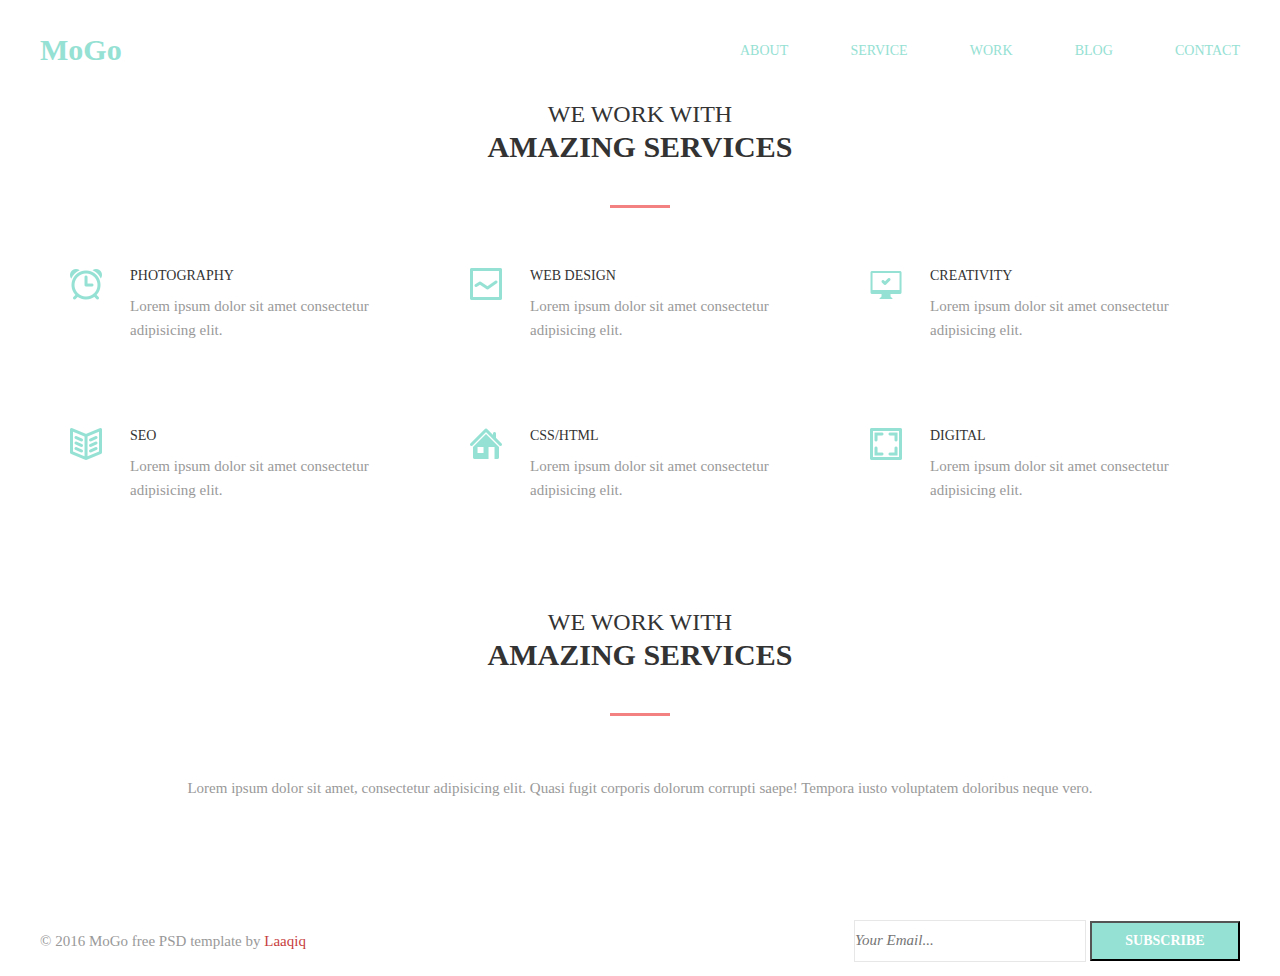
==== index.html @ 853096f3 "first resalt" ====
<!DOCTYPE html>
<html lang="en">
  <head>
    <meta charset="UTF-8" />
    <meta name="viewport" content="width=device-width, initial-scale=1.0" />
    <title>Document</title>
    <link rel="stylesheet" href="/css/style.css" />
  </head>
  <body>
    <header class="main-header">
      <nav class="main-header-nav">
        <a class="main-header-nav-logo" href="#"
          ><p class="main-header-nav-logo-p">MoGo</p></a
        >
        <ul class="main-header-nav-ul">
          <li class="main-header-nav-ul-li">
            <a href="#" class="main-header-nav-ul-li-a">about</a>
          </li>
          <li class="main-header-nav-ul-li">
            <a href="#" class="main-header-nav-ul-li-a">service</a>
          </li>
          <li class="main-header-nav-ul-li">
            <a href="#" class="main-header-nav-ul-li-a">work</a>
          </li>
          <li class="main-header-nav-ul-li">
            <a href="#" class="main-header-nav-ul-li-a">blog</a>
          </li>
          <li class="main-header-nav-ul-li">
            <a href="#" class="main-header-nav-ul-li-a">contact</a>
          </li>
        </ul>
      </nav>
    </header>
    <main class="main-content">
      <h2 class="services-h2">
        <span class="services-h2-span">We work with</span>amazing services
      </h2>
      <section class="services">
        <ul class="services-ul">
          <li class="services-ul-li services-ul-li-first">
            <h3 class="services-ul-li-h3">photography</h3>
            <p class="services-ul-li-p">
              Lorem ipsum dolor sit amet consectetur adipisicing elit.
            </p>
          </li>
          <li class="services-ul-li services-ul-li-second">
            <h3 class="services-ul-li-h3">web design</h3>
            <p class="services-ul-li-p">
              Lorem ipsum dolor sit amet consectetur adipisicing elit.
            </p>
          </li>
          <li class="services-ul-li services-ul-li-third">
            <h3 class="services-ul-li-h3">creativity</h3>
            <p class="services-ul-li-p">
              Lorem ipsum dolor sit amet consectetur adipisicing elit.
            </p>
          </li>
          <li class="services-ul-li services-ul-li-fourth">
            <h3 class="services-ul-li-h3">seo</h3>
            <p class="services-ul-li-p">
              Lorem ipsum dolor sit amet consectetur adipisicing elit.
            </p>
          </li>
          <li class="services-ul-li services-ul-li-fifth">
            <h3 class="services-ul-li-h3">css/html</h3>
            <p class="services-ul-li-p">
              Lorem ipsum dolor sit amet consectetur adipisicing elit.
            </p>
          </li>
          <li class="services-ul-li services-ul-li-sixth">
            <h3 class="services-ul-li-h3">digital</h3>
            <p class="services-ul-li-p">
              Lorem ipsum dolor sit amet consectetur adipisicing elit.
            </p>
          </li>
        </ul>
      </section>
      <h2 class="team-title-h2">
        <span class="team-title-h2-span">We work with</span>amazing services
      </h2>
      <section class="team">
        <p class="team-title-inside-p">
          Lorem ipsum dolor sit amet, consectetur adipisicing elit. Quasi fugit
          corporis dolorum corrupti saepe! Tempora iusto voluptatem doloribus
          neque vero.
        </p>
      </section>
    </main>
    <footer class="footer">
      <p class="footer-p">
        © 2016 MoGo free PSD template by <a href="#" class="footer-a">Laaqiq</a>
      </p>
      <form action="" class="">
        <input type="text" class="footer-input" placeholder="Your Email..." />
        <button type="submit" class="footer-button">
          subscribe
        </button>
      </form>
    </footer>
  </body>
</html>
---- css/style.css ----
body {
    width: 1200px;
    margin: 0 auto;
}

* {
    margin: 0;
    padding: 0;
}

.main-header-nav {
    height: 100px;
    display: flex;

}

.main-header-nav {
    display: flex;
    justify-content: space-between;
}

.main-header-nav-logo {
    display: flex;
    align-items: center;
    text-decoration: none;
    font-size: 30px;
    color: #95e1d3;
    font-family: "Montserrat";
    font-weight: 700;
}

.main-header-nav-ul {
    display: flex;
    width: 500px;
    justify-content: space-between;
    align-items: center;
}

.main-header-nav-ul-li {
    list-style-type: none;
    position: relative;
}

.main-header-nav-ul-li-a:hover {
    color: #f38181;
}

.main-header-nav-ul-li-a:hover:after {
    display: block;
    content: "";
    position: absolute;
    opacity: 1;
    left: 0;
    top: 25px;
    width: 50px;
    height: 3px;
    background-color: #f38181;
}

.main-header-nav-ul-li-a {
    text-transform: uppercase;
    text-decoration: none;
    font-size: 14px;
    color: #95e1d3;
    font-family: "Montserrat";
    font-weight: 400;
    text-align: center;
}

.services-h2 {
    display: block;
    margin: 0px auto;
    font-size: 30px;
    font-family: "Montserrat";
    color: rgb(51, 51, 51);
    font-weight: bold;
    text-transform: uppercase;
    line-height: 1.2;
    text-align: center;


}

.services-h2::after {
    display: block;
    content: "";
    margin: 40px auto 60px auto;
    background-color: rgb(243, 129, 129);
    width: 60px;
    height: 3px;
}

.services-h2-span {
    display: block;
    font-size: 24px;
    color: #333333;
    font-family: "Kaushan Script";
    font-weight: 400;
    text-align: center;
}

.services {
    display: flex;
    height: 270px;
    margin-bottom: 70px;

}

.services-ul {
    display: flex;
    justify-content: space-around;
    flex-wrap: wrap;
}

.services-ul-li {
    position: relative;
    width: 300px;
    height: 110px;
    padding-left: 80px;
    list-style-type: none;
    margin-bottom: 0px;
}

.services-ul-li:nth-last-of-type(n+4) {
    margin-bottom: 50px;
}

.services-ul-li-first:before {
    display: block;
    width: 32px;
    height: 32px;
    content: "";
    position: absolute;
    top: 0;
    left: 20px;
    background-image: url(../img/homework-06-1.png);

}

.services-ul-li-second:before {
    background-image: url(../img/homework-06-2.png);
    display: block;
    width: 32px;
    height: 32px;
    content: "";
    position: absolute;
    top: 0;
    left: 20px;
}

.services-ul-li-third:before {
    background-image: url(../img/homework-06-3.png);
    display: block;
    width: 32px;
    height: 32px;
    content: "";
    position: absolute;
    top: 0;
    left: 20px;
}

.services-ul-li-fourth:before {
    background-image: url(../img/homework-06-4.png);
    display: block;
    width: 32px;
    height: 32px;
    content: "";
    position: absolute;
    top: 0;
    left: 20px;
}

.services-ul-li-fifth::before {
    background-image: url(../img/homework-06-5.png);
    display: block;
    width: 32px;
    height: 32px;
    content: "";
    position: absolute;
    top: 0;
    left: 20px;
}

.services-ul-li-sixth::before {
    background-image: url(/img/homework-06-6.png);
    display: block;
    width: 32px;
    height: 32px;
    content: "";
    position: absolute;
    top: 0;
    left: 20px;
}

.services-ul-li-p {
    font-size: 15px;
    line-height: 24px;
    color: #999999;
    font-family: "Roboto";
    font-weight: 400;
}

.services-ul-li-h3 {
    margin-bottom: 10px;
    font-size: 14px;
    color: #333333;
    font-family: "Montserrat";
    font-weight: 400;
    text-transform: uppercase;
}

.team-title-h2 {
    display: block;
    margin: 0px auto;
    font-size: 30px;
    font-family: "Montserrat";
    color: rgb(51, 51, 51);
    font-weight: bold;
    text-transform: uppercase;
    line-height: 1.2;
    text-align: center;


}

.team-title-h2::after {
    display: block;
    content: "";
    margin: 40px auto 60px auto;
    background-color: rgb(243, 129, 129);
    width: 60px;
    height: 3px;
}

.team-title-h2-span {
    display: block;
    font-size: 24px;
    color: #333333;
    font-family: "Kaushan Script";
    font-weight: 400;
    text-align: center;
}

.team-title-inside-p {
    display: block;
    width: 950px;
    margin: 0 auto;
    text-align: center;
    height: 130px;
    font-size: 15px;
    line-height: 24px;
    color: #999999;
    font-family: "Roboto";
    font-weight: 400;
}

.footer {
    display: flex;
    height: 70px;
    justify-content: space-between;
    align-items: center;

}

.footer-p {
    font-size: 15px;
    line-height: 24px;
    color: #999999;
    font-family: "Roboto";
    font-weight: 400;
    text-align: center;
}

.footer-a {
    font-size: 15px;
    line-height: 24px;
    color: #c73e3e;
    font-family: "Roboto";
    font-weight: 400;
    text-align: center;
    text-decoration: none;
}

.footer-button {
    width: 150px;
    height: 40px;
    background-color: #95e1d3;
    font-size: 14px;
    color: #ffffff;
    font-family: "Montserrat";
    font-weight: 700;
    text-align: center;
    text-transform: uppercase;
}

.footer-input {
    width: 230px;
    height: 40px;
    background-color: #ffffff;
    border: 1px solid #e7e7e7;
    font-size: 15px;
    line-height: 24px;
    color: #cccccc;
    font-family: "Roboto";
    font-weight: 300;
    font-style: italic;
}
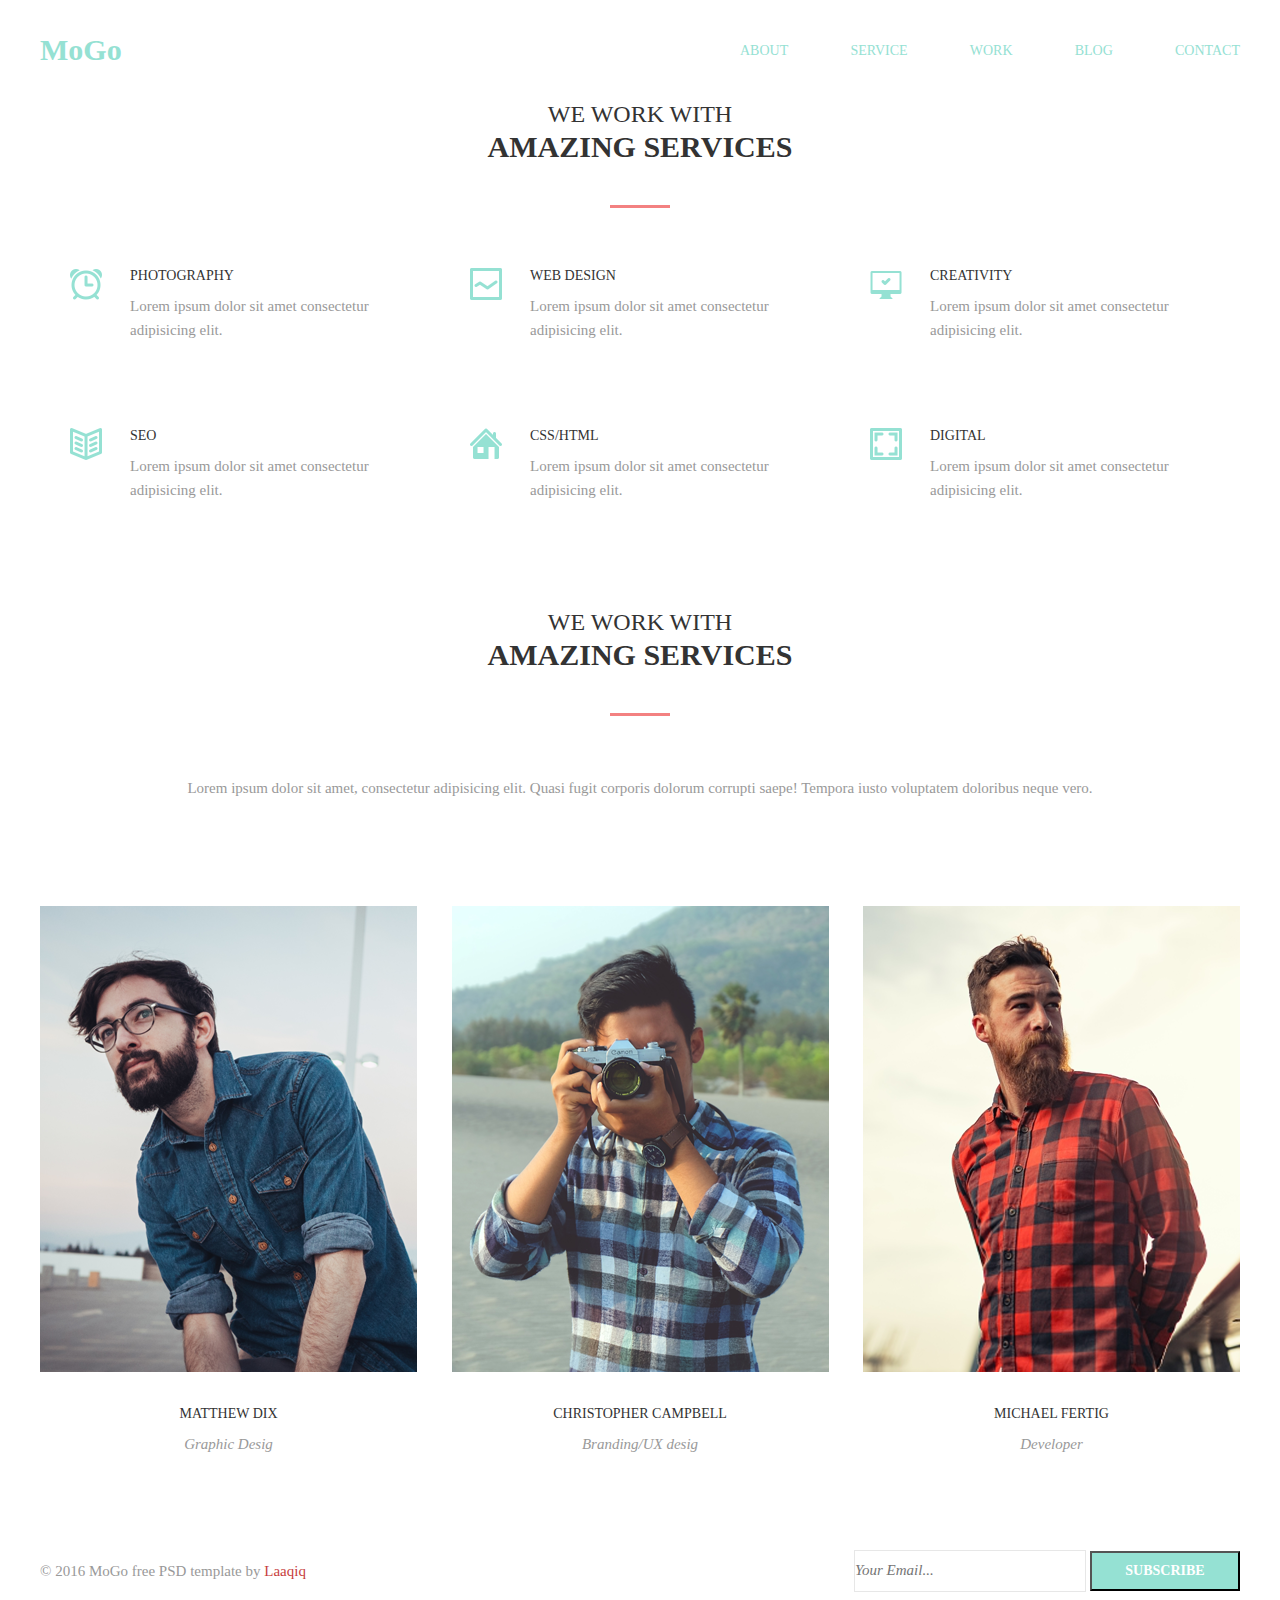
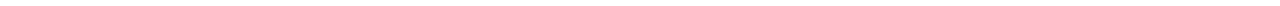
==== commit d11a67b9: "progress" ====
--- a/index.html
+++ b/index.html
@@ -84,6 +84,41 @@
           corporis dolorum corrupti saepe! Tempora iusto voluptatem doloribus
           neque vero.
         </p>
+        <ul class="team-ul">
+          <li class="team-ul-li">
+            <img
+              src="/img/6-3.png"
+              alt="shirt"
+              width="377"
+              height="466"
+              class="team-img"
+            />
+            <h3 class="team-ul-li-h3">Matthew Dix</h3>
+            <p class="team-ul-li-p">Graphic Desig</p>
+          </li>
+          <li class="team-ul-li">
+            <img
+              src="/img/6-1.png"
+              alt="shirt"
+              width="377"
+              height="466"
+              class="team-img"
+            />
+            <h3 class="team-ul-li-h3">Christopher Campbell</h3>
+            <p class="team-ul-li-p">Branding/UX desig</p>
+          </li>
+          <li class="team-ul-li">
+            <img
+              src="/img/6-2.png"
+              alt="shirt"
+              width="377"
+              height="466"
+              class="team-img"
+            />
+            <h3 class="team-ul-li-h3">Michael Fertig</h3>
+            <p class="team-ul-li-p">Developer</p>
+          </li>
+        </ul>
       </section>
     </main>
     <footer class="footer">
--- a/css/style.css
+++ b/css/style.css
@@ -300,8 +300,42 @@
     border: 1px solid #e7e7e7;
     font-size: 15px;
     line-height: 24px;
-    color: #cccccc;
+    color: #424141;
     font-family: "Roboto";
     font-weight: 300;
     font-style: italic;
+}
+
+.team-ul {
+    display: flex;
+    justify-content: space-between;
+}
+
+.team-ul-li {
+    list-style-type: none;
+}
+
+.team-img {
+    margin-bottom: 30px;
+}
+
+.team-ul-li-h3 {
+    margin-bottom: 10px;
+    font-size: 14px;
+    color: #333333;
+    font-family: "Montserrat";
+    font-weight: 400;
+    text-align: center;
+    text-transform: uppercase;
+}
+
+.team-ul-li-p {
+    margin-bottom: 80px;
+    font-size: 15px;
+    line-height: 24px;
+    color: #999999;
+    font-family: "Roboto";
+    font-weight: 300;
+    font-style: italic;
+    text-align: center;
 }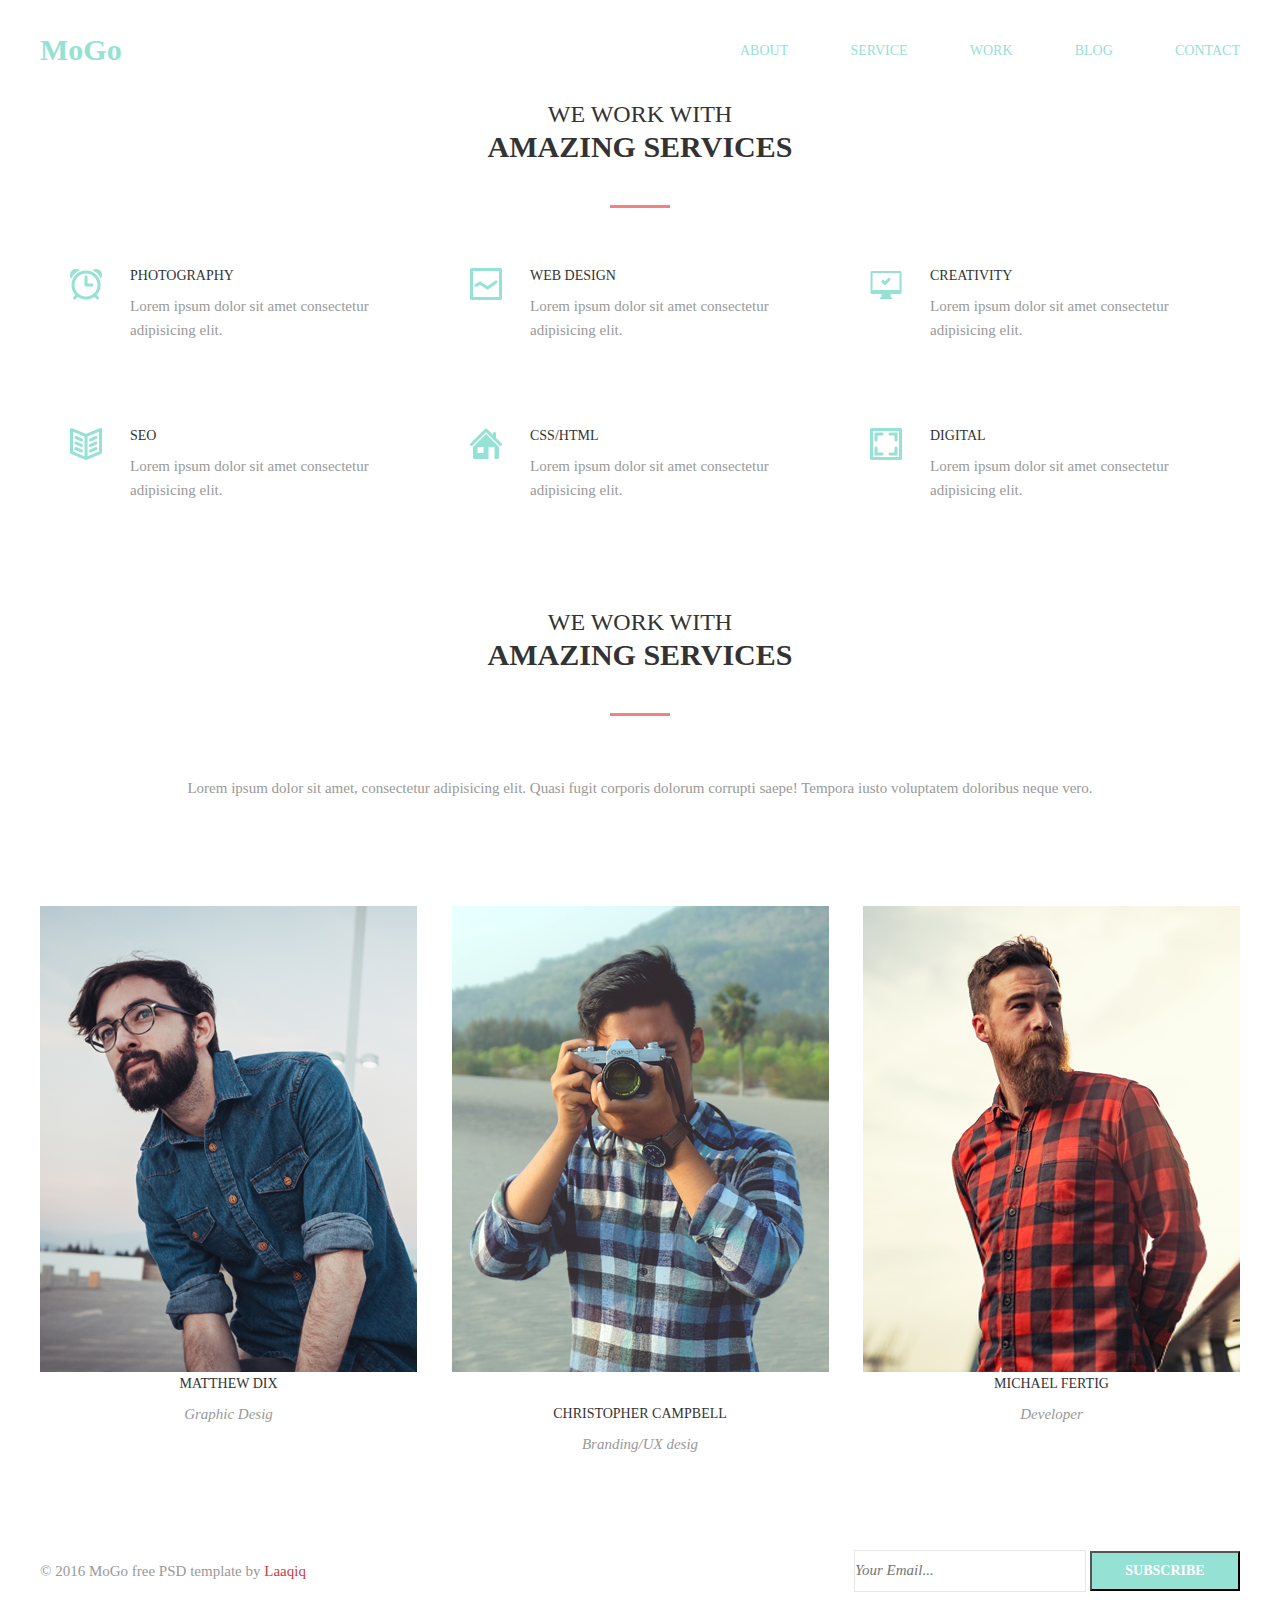
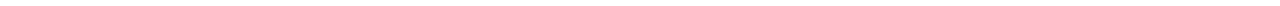
==== commit f0506983: "some fixses" ====
--- a/index.html
+++ b/index.html
@@ -97,15 +97,33 @@
             <p class="team-ul-li-p">Graphic Desig</p>
           </li>
           <li class="team-ul-li">
-            <img
-              src="/img/6-1.png"
-              alt="shirt"
-              width="377"
-              height="466"
-              class="team-img"
-            />
+            <div class="team-ul-li-div">
+              <img
+                src="/img/6-1.png"
+                alt="shirt"
+                width="377"
+                height="466"
+                class="team-img"
+              />
+            </div>
             <h3 class="team-ul-li-h3">Christopher Campbell</h3>
             <p class="team-ul-li-p">Branding/UX desig</p>
+            <div class="overlay">
+              <ul class="overlay-ul">
+                <li class="overlay-ul-li">
+                  <a href="#" class="overlay-ul-li-a-facebook ovelay-link"></a>
+                </li>
+                <li class="overlay-ul-li">
+                  <a href="#" class="overlay-ul-li-a-twitter ovelay-link"></a>
+                </li>
+                <li class="overlay-ul-li">
+                  <a href="#" class="overlay-ul-li-a-pritier ovelay-link"></a>
+                </li>
+                <li class="overlay-ul-li">
+                  <a href="#" class="overlay-ul-li-a-instagram ovelay-link"></a>
+                </li>
+              </ul>
+            </div>
           </li>
           <li class="team-ul-li">
             <img
--- a/css/style.css
+++ b/css/style.css
@@ -306,18 +306,97 @@
     font-style: italic;
 }
 
+.overlay {
+    opacity: 0;
+}
+
+.overlay:hover {
+    display: inline-block;
+    width: 377px;
+    height: 466px;
+    content: "";
+    position: absolute;
+    top: 0;
+    left: 0;
+    background-image: linear-gradient(0deg, rgba(240, 226, 144, 0.9) 0%, rgba(233, 138, 137, .9) 100%);
+    opacity: 1;
+}
+
+.overlay-ul {
+    display: flex;
+    justify-content: center;
+    position: absolute;
+    top: 50%;
+    left: 50%;
+    transform: translate(-50%, -50%);
+    list-style-type: none;
+}
+
+.overlay-ul-li:not(:last-child) {
+    margin-right: 1px;
+}
+
+.overlay:hover .overlay-ul-li:hover {
+    background: #95e1d3;
+}
+
+.overlay-ul-li-a-facebook {
+    display: block;
+    width: 56px;
+    height: 56px;
+    background-image: url(../img/facebook\ \(1\).png);
+    text-decoration: none;
+    background-color: rgb(252, 227, 138, 0.9);
+
+}
+
+.overlay-ul-li-a-twitter {
+    display: block;
+    width: 56px;
+    height: 56px;
+    background-image: url(../img/twitter\ \(1\).png);
+    text-decoration: none;
+    background-color: rgb(252, 227, 138);
+}
+
+.overlay-ul-li-a-pritier {
+    display: block;
+    width: 56px;
+    height: 56px;
+    background-image: url(../img/pritier\ \(1\).png);
+    text-decoration: none;
+    background-color: rgb(252, 227, 138);
+}
+
+.overlay-ul-li-a-instagram {
+    display: block;
+    width: 56px;
+    height: 56px;
+    background-image: url(../img/instagram\ \(1\).png);
+    text-decoration: none;
+    background-color: rgb(252, 227, 138);
+
+}
+
 .team-ul {
     display: flex;
     justify-content: space-between;
+
 }
 
 .team-ul-li {
+    width: 377px;
     list-style-type: none;
-}
-
-.team-img {
+    position: relative;
+}
+
+.team-ul-li-div {
     margin-bottom: 30px;
 }
+
+/* .team-img {
+    margin-bottom: 30px;
+} */
 
 .team-ul-li-h3 {
     margin-bottom: 10px;
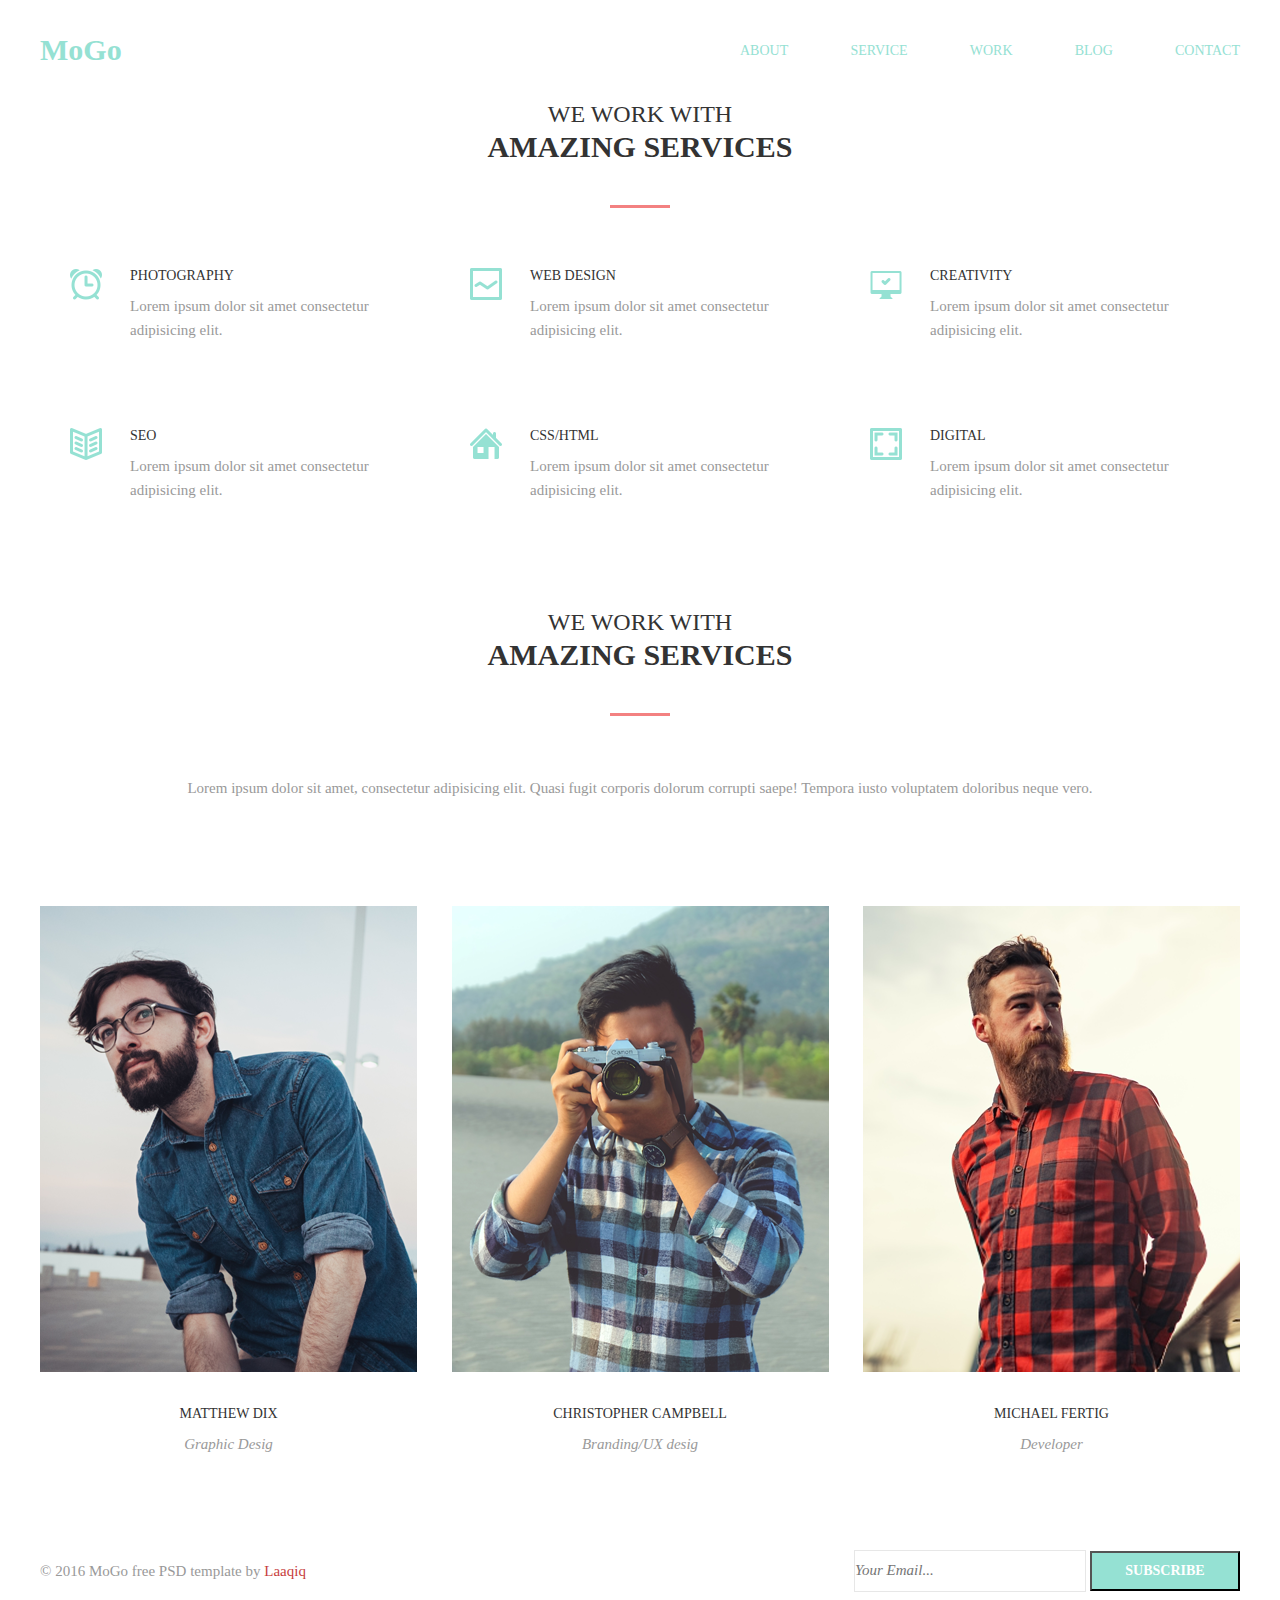
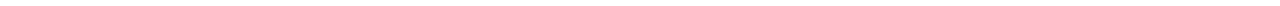
==== commit 06946bae: "misstake" ====
--- a/index.html
+++ b/index.html
@@ -86,15 +86,36 @@
         </p>
         <ul class="team-ul">
           <li class="team-ul-li">
-            <img
-              src="/img/6-3.png"
-              alt="shirt"
-              width="377"
-              height="466"
-              class="team-img"
-            />
+            <div class="team-ul-li-div">
+              <img
+                src="/img/6-3.png"
+                alt="shirt"
+                width="377"
+                height="466"
+                class="team-img"
+              />
+            </div>
             <h3 class="team-ul-li-h3">Matthew Dix</h3>
             <p class="team-ul-li-p">Graphic Desig</p>
+            <div class="overlay">
+              <ul class="overlay-ul">
+                <li class="overlay-ul-li">
+                  <a href="#" class="overlay-ul-li-a-facebook overlay-link"></a>
+                </li>
+                <li class="overlay-ul-li">
+                  <a href="#" class="overlay-ul-li-a-twitter overlay-link"></a>
+                </li>
+                <li class="overlay-ul-li">
+                  <a href="#" class="overlay-ul-li-a-pritier overlay-link"></a>
+                </li>
+                <li class="overlay-ul-li">
+                  <a
+                    href="#"
+                    class="overlay-ul-li-a-instagram overlay-link"
+                  ></a>
+                </li>
+              </ul>
+            </div>
           </li>
           <li class="team-ul-li">
             <div class="team-ul-li-div">
@@ -111,30 +132,54 @@
             <div class="overlay">
               <ul class="overlay-ul">
                 <li class="overlay-ul-li">
-                  <a href="#" class="overlay-ul-li-a-facebook ovelay-link"></a>
+                  <a href="#" class="overlay-ul-li-a-facebook overlay-link"></a>
                 </li>
                 <li class="overlay-ul-li">
-                  <a href="#" class="overlay-ul-li-a-twitter ovelay-link"></a>
+                  <a href="#" class="overlay-ul-li-a-twitter overlay-link"></a>
                 </li>
                 <li class="overlay-ul-li">
-                  <a href="#" class="overlay-ul-li-a-pritier ovelay-link"></a>
+                  <a href="#" class="overlay-ul-li-a-pritier overlay-link"></a>
                 </li>
                 <li class="overlay-ul-li">
-                  <a href="#" class="overlay-ul-li-a-instagram ovelay-link"></a>
+                  <a
+                    href="#"
+                    class="overlay-ul-li-a-instagram overlay-link"
+                  ></a>
                 </li>
               </ul>
             </div>
           </li>
           <li class="team-ul-li">
-            <img
-              src="/img/6-2.png"
-              alt="shirt"
-              width="377"
-              height="466"
-              class="team-img"
-            />
+            <div class="team-ul-li-div">
+              <img
+                src="/img/6-2.png"
+                alt="shirt"
+                width="377"
+                height="466"
+                class="team-img"
+              />
+            </div>
             <h3 class="team-ul-li-h3">Michael Fertig</h3>
             <p class="team-ul-li-p">Developer</p>
+            <div class="overlay">
+              <ul class="overlay-ul">
+                <li class="overlay-ul-li">
+                  <a href="#" class="overlay-ul-li-a-facebook overlay-link"></a>
+                </li>
+                <li class="overlay-ul-li">
+                  <a href="#" class="overlay-ul-li-a-twitter overlay-link"></a>
+                </li>
+                <li class="overlay-ul-li">
+                  <a href="#" class="overlay-ul-li-a-pritier overlay-link"></a>
+                </li>
+                <li class="overlay-ul-li">
+                  <a
+                    href="#"
+                    class="overlay-ul-li-a-instagram overlay-link"
+                  ></a>
+                </li>
+              </ul>
+            </div>
           </li>
         </ul>
       </section>
--- a/css/style.css
+++ b/css/style.css
@@ -337,45 +337,33 @@
 }
 
 .overlay:hover .overlay-ul-li:hover {
-    background: #95e1d3;
-}
-
-.overlay-ul-li-a-facebook {
-    display: block;
+    background: #00e9be;
     width: 56px;
     height: 56px;
-    background-image: url(../img/facebook\ \(1\).png);
-    text-decoration: none;
-    background-color: rgb(252, 227, 138, 0.9);
-
-}
-
-.overlay-ul-li-a-twitter {
+}
+
+.overlay-link {
     display: block;
     width: 56px;
     height: 56px;
-    background-image: url(../img/twitter\ \(1\).png);
     text-decoration: none;
-    background-color: rgb(252, 227, 138);
+    background-color: rgb(252, 227, 138, 0.5);
+}
+
+.overlay-ul-li-a-facebook {
+    background-image: url(../img/facebook.png);
+}
+
+.overlay-ul-li-a-twitter {
+    background-image: url(../img/twitter.png);
 }
 
 .overlay-ul-li-a-pritier {
-    display: block;
-    width: 56px;
-    height: 56px;
-    background-image: url(../img/pritier\ \(1\).png);
-    text-decoration: none;
-    background-color: rgb(252, 227, 138);
+    background-image: url(../img/pritier.png);
 }
 
 .overlay-ul-li-a-instagram {
-    display: block;
-    width: 56px;
-    height: 56px;
-    background-image: url(../img/instagram\ \(1\).png);
-    text-decoration: none;
-    background-color: rgb(252, 227, 138);
-
+    background-image: url(../img/instagram.png);
 }
 
 .team-ul {
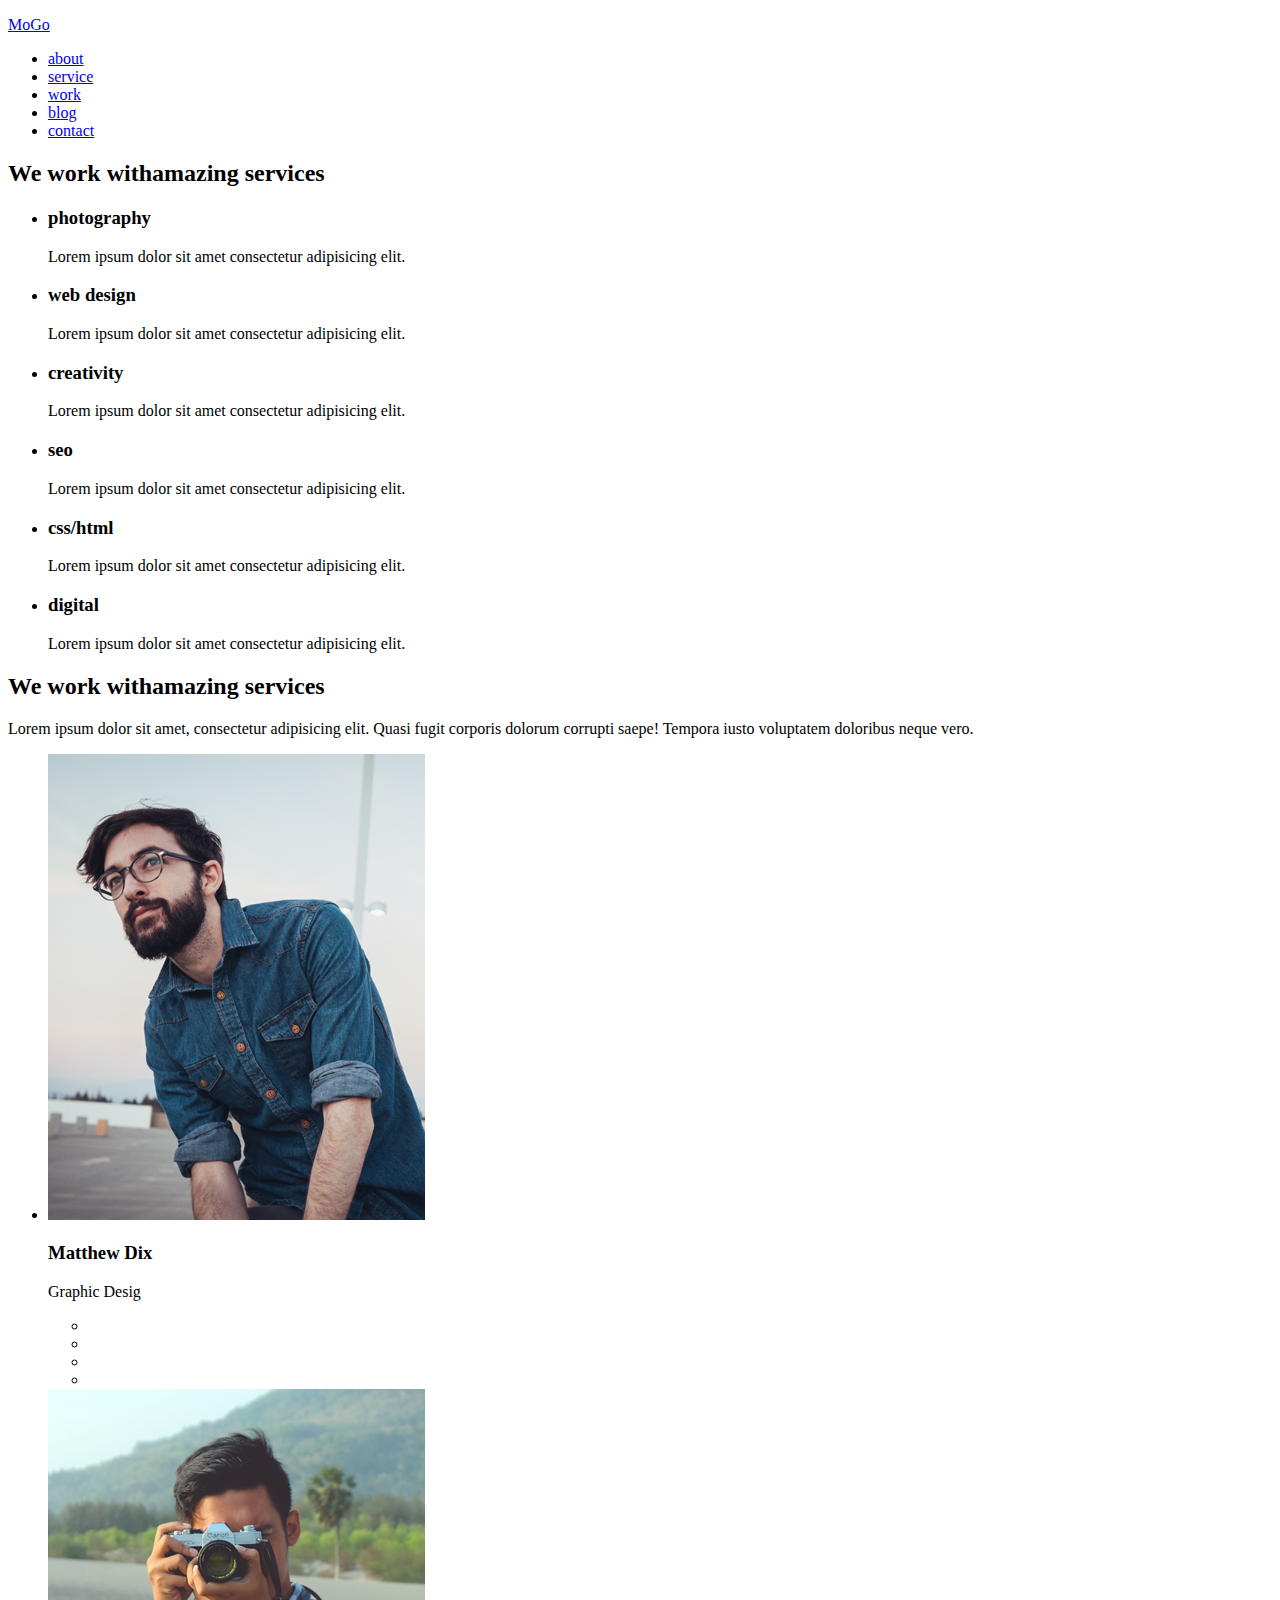
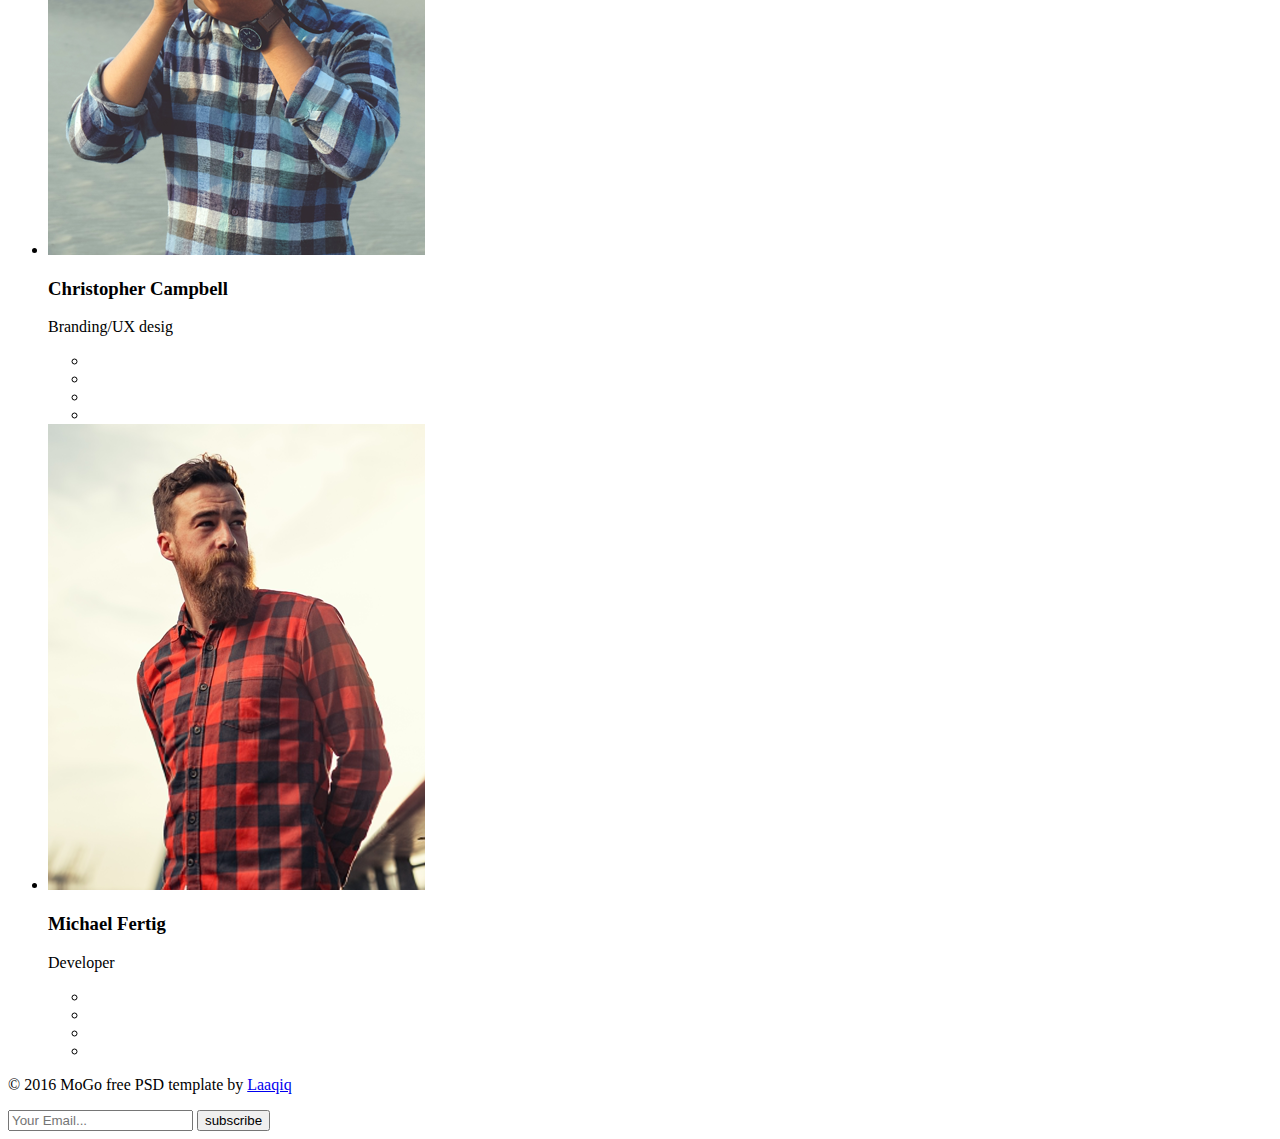
==== commit 93673f7a: "done" ====
--- a/index.html
+++ b/index.html
@@ -4,7 +4,7 @@
     <meta charset="UTF-8" />
     <meta name="viewport" content="width=device-width, initial-scale=1.0" />
     <title>Document</title>
-    <link rel="stylesheet" href="/css/style.css" />
+    <link rel="stylesheet" href="../module-n6/css/style.css" />
   </head>
   <body>
     <header class="main-header">
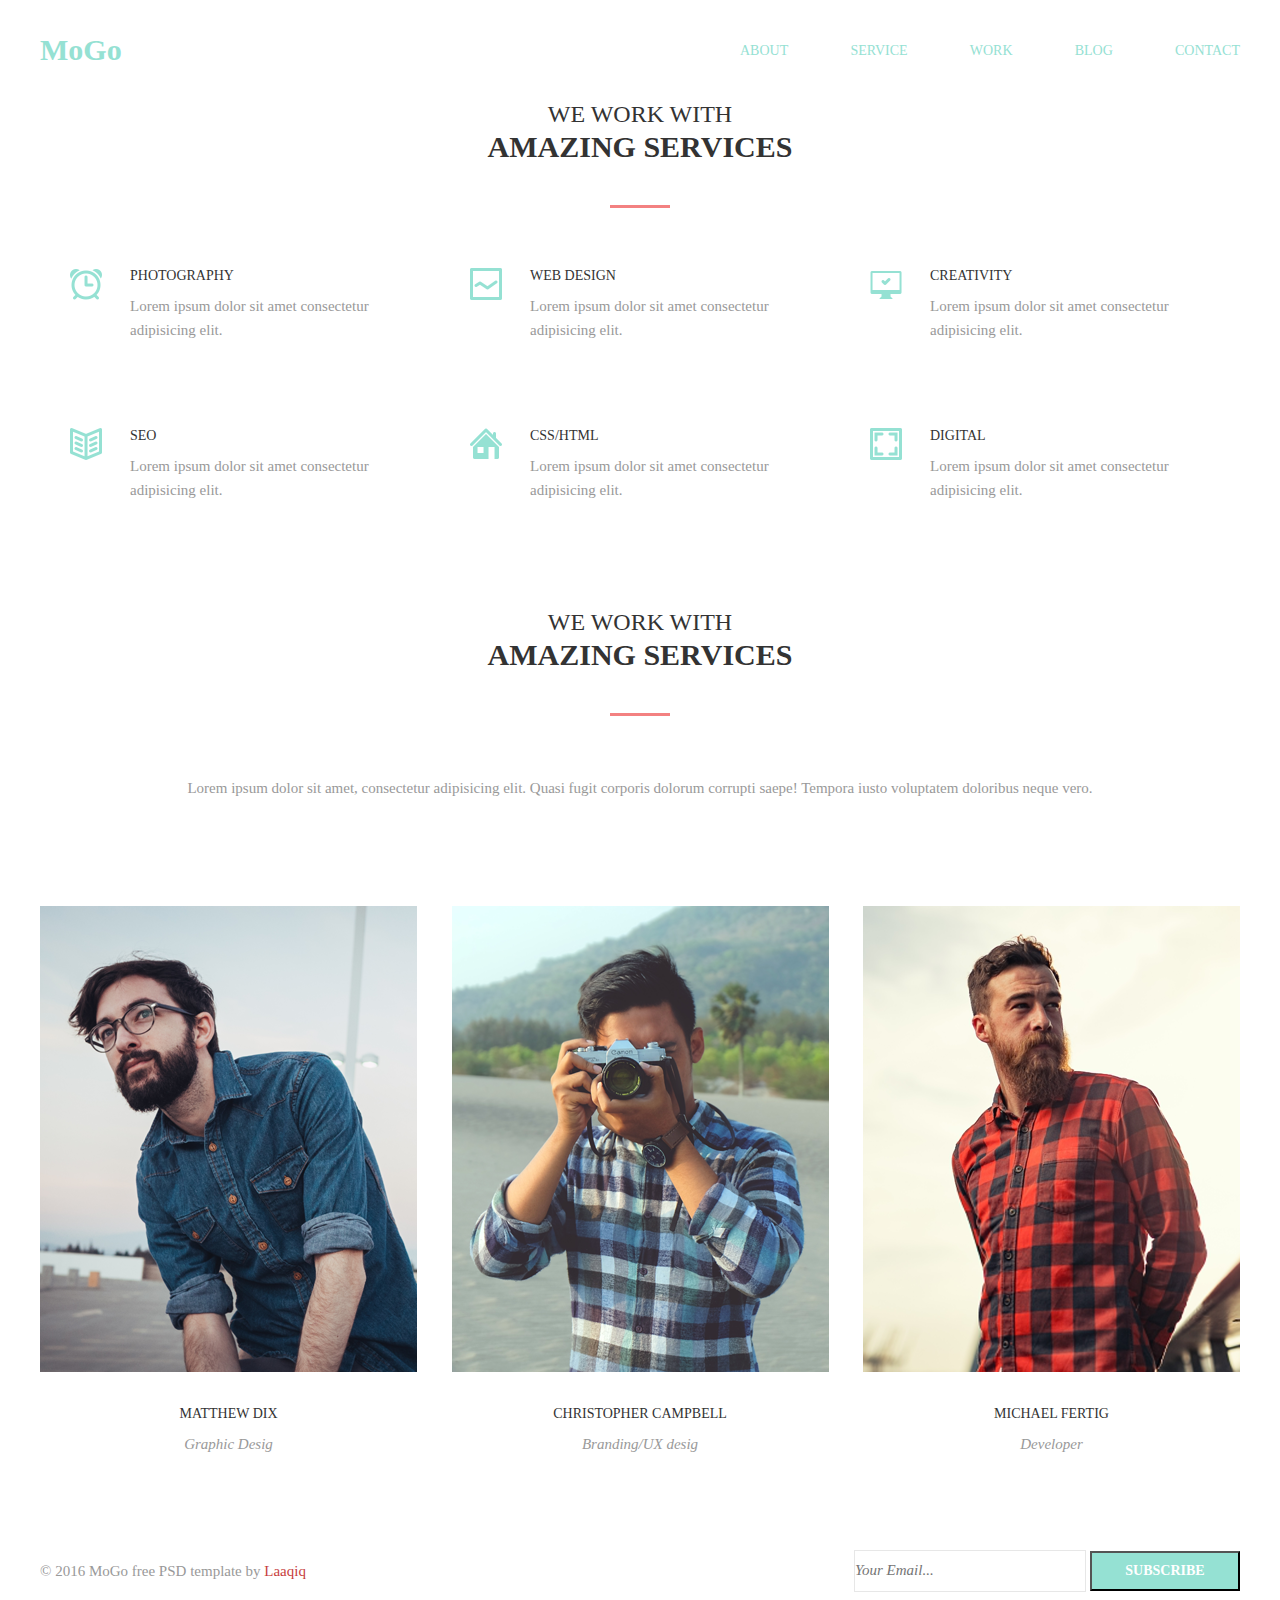
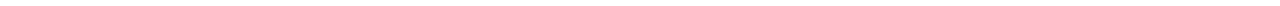
==== commit 48e2c3d2: "shivasgard" ====
--- a/index.html
+++ b/index.html
@@ -4,7 +4,7 @@
     <meta charset="UTF-8" />
     <meta name="viewport" content="width=device-width, initial-scale=1.0" />
     <title>Document</title>
-    <link rel="stylesheet" href="../module-n6/css/style.css" />
+    <link rel="stylesheet" href="../css/style.css" />
   </head>
   <body>
     <header class="main-header">
--- a/css/style.css
+++ b/css/style.css
@@ -0,0 +1,408 @@
+body {
+    width: 1200px;
+    margin: 0 auto;
+}
+
+* {
+    margin: 0;
+    padding: 0;
+}
+
+.main-header-nav {
+    height: 100px;
+    display: flex;
+
+}
+
+.main-header-nav {
+    display: flex;
+    justify-content: space-between;
+}
+
+.main-header-nav-logo {
+    display: flex;
+    align-items: center;
+    text-decoration: none;
+    font-size: 30px;
+    color: #95e1d3;
+    font-family: "Montserrat";
+    font-weight: 700;
+}
+
+.main-header-nav-ul {
+    display: flex;
+    width: 500px;
+    justify-content: space-between;
+    align-items: center;
+}
+
+.main-header-nav-ul-li {
+    list-style-type: none;
+    position: relative;
+}
+
+.main-header-nav-ul-li-a:hover {
+    color: #f38181;
+}
+
+.main-header-nav-ul-li-a:hover:after {
+    display: block;
+    content: "";
+    position: absolute;
+    opacity: 1;
+    left: 0;
+    top: 25px;
+    width: 50px;
+    height: 3px;
+    background-color: #f38181;
+}
+
+.main-header-nav-ul-li-a {
+    text-transform: uppercase;
+    text-decoration: none;
+    font-size: 14px;
+    color: #95e1d3;
+    font-family: "Montserrat";
+    font-weight: 400;
+    text-align: center;
+}
+
+.services-h2 {
+    display: block;
+    margin: 0px auto;
+    font-size: 30px;
+    font-family: "Montserrat";
+    color: rgb(51, 51, 51);
+    font-weight: bold;
+    text-transform: uppercase;
+    line-height: 1.2;
+    text-align: center;
+
+
+}
+
+.services-h2::after {
+    display: block;
+    content: "";
+    margin: 40px auto 60px auto;
+    background-color: rgb(243, 129, 129);
+    width: 60px;
+    height: 3px;
+}
+
+.services-h2-span {
+    display: block;
+    font-size: 24px;
+    color: #333333;
+    font-family: "Kaushan Script";
+    font-weight: 400;
+    text-align: center;
+}
+
+.services {
+    display: flex;
+    height: 270px;
+    margin-bottom: 70px;
+
+}
+
+.services-ul {
+    display: flex;
+    justify-content: space-around;
+    flex-wrap: wrap;
+}
+
+.services-ul-li {
+    position: relative;
+    width: 300px;
+    height: 110px;
+    padding-left: 80px;
+    list-style-type: none;
+    margin-bottom: 0px;
+}
+
+.services-ul-li:nth-last-of-type(n+4) {
+    margin-bottom: 50px;
+}
+
+.services-ul-li-first:before {
+    display: block;
+    width: 32px;
+    height: 32px;
+    content: "";
+    position: absolute;
+    top: 0;
+    left: 20px;
+    background-image: url(../img/homework-06-1.png);
+
+}
+
+.services-ul-li-second:before {
+    background-image: url(../img/homework-06-2.png);
+    display: block;
+    width: 32px;
+    height: 32px;
+    content: "";
+    position: absolute;
+    top: 0;
+    left: 20px;
+}
+
+.services-ul-li-third:before {
+    background-image: url(../img/homework-06-3.png);
+    display: block;
+    width: 32px;
+    height: 32px;
+    content: "";
+    position: absolute;
+    top: 0;
+    left: 20px;
+}
+
+.services-ul-li-fourth:before {
+    background-image: url(../img/homework-06-4.png);
+    display: block;
+    width: 32px;
+    height: 32px;
+    content: "";
+    position: absolute;
+    top: 0;
+    left: 20px;
+}
+
+.services-ul-li-fifth::before {
+    background-image: url(../img/homework-06-5.png);
+    display: block;
+    width: 32px;
+    height: 32px;
+    content: "";
+    position: absolute;
+    top: 0;
+    left: 20px;
+}
+
+.services-ul-li-sixth::before {
+    background-image: url(/img/homework-06-6.png);
+    display: block;
+    width: 32px;
+    height: 32px;
+    content: "";
+    position: absolute;
+    top: 0;
+    left: 20px;
+}
+
+.services-ul-li-p {
+    font-size: 15px;
+    line-height: 24px;
+    color: #999999;
+    font-family: "Roboto";
+    font-weight: 400;
+}
+
+.services-ul-li-h3 {
+    margin-bottom: 10px;
+    font-size: 14px;
+    color: #333333;
+    font-family: "Montserrat";
+    font-weight: 400;
+    text-transform: uppercase;
+}
+
+.team-title-h2 {
+    display: block;
+    margin: 0px auto;
+    font-size: 30px;
+    font-family: "Montserrat";
+    color: rgb(51, 51, 51);
+    font-weight: bold;
+    text-transform: uppercase;
+    line-height: 1.2;
+    text-align: center;
+
+
+}
+
+.team-title-h2::after {
+    display: block;
+    content: "";
+    margin: 40px auto 60px auto;
+    background-color: rgb(243, 129, 129);
+    width: 60px;
+    height: 3px;
+}
+
+.team-title-h2-span {
+    display: block;
+    font-size: 24px;
+    color: #333333;
+    font-family: "Kaushan Script";
+    font-weight: 400;
+    text-align: center;
+}
+
+.team-title-inside-p {
+    display: block;
+    width: 950px;
+    margin: 0 auto;
+    text-align: center;
+    height: 130px;
+    font-size: 15px;
+    line-height: 24px;
+    color: #999999;
+    font-family: "Roboto";
+    font-weight: 400;
+}
+
+.footer {
+    display: flex;
+    height: 70px;
+    justify-content: space-between;
+    align-items: center;
+
+}
+
+.footer-p {
+    font-size: 15px;
+    line-height: 24px;
+    color: #999999;
+    font-family: "Roboto";
+    font-weight: 400;
+    text-align: center;
+}
+
+.footer-a {
+    font-size: 15px;
+    line-height: 24px;
+    color: #c73e3e;
+    font-family: "Roboto";
+    font-weight: 400;
+    text-align: center;
+    text-decoration: none;
+}
+
+.footer-button {
+    width: 150px;
+    height: 40px;
+    background-color: #95e1d3;
+    font-size: 14px;
+    color: #ffffff;
+    font-family: "Montserrat";
+    font-weight: 700;
+    text-align: center;
+    text-transform: uppercase;
+}
+
+.footer-input {
+    width: 230px;
+    height: 40px;
+    background-color: #ffffff;
+    border: 1px solid #e7e7e7;
+    font-size: 15px;
+    line-height: 24px;
+    color: #424141;
+    font-family: "Roboto";
+    font-weight: 300;
+    font-style: italic;
+}
+
+.overlay {
+    opacity: 0;
+}
+
+.overlay:hover {
+    display: inline-block;
+    width: 377px;
+    height: 466px;
+    content: "";
+    position: absolute;
+    top: 0;
+    left: 0;
+    background-image: linear-gradient(0deg, rgba(240, 226, 144, 0.9) 0%, rgba(233, 138, 137, .9) 100%);
+    opacity: 1;
+}
+
+.overlay-ul {
+    display: flex;
+    justify-content: center;
+    position: absolute;
+    top: 50%;
+    left: 50%;
+    transform: translate(-50%, -50%);
+    list-style-type: none;
+}
+
+.overlay-ul-li:not(:last-child) {
+    margin-right: 1px;
+}
+
+.overlay:hover .overlay-ul-li:hover {
+    background: #00e9be;
+    width: 56px;
+    height: 56px;
+}
+
+.overlay-link {
+    display: block;
+    width: 56px;
+    height: 56px;
+    text-decoration: none;
+    background-color: rgb(252, 227, 138, 0.5);
+}
+
+.overlay-ul-li-a-facebook {
+    background-image: url(../img/facebook.png);
+}
+
+.overlay-ul-li-a-twitter {
+    background-image: url(../img/twitter.png);
+}
+
+.overlay-ul-li-a-pritier {
+    background-image: url(../img/pritier.png);
+}
+
+.overlay-ul-li-a-instagram {
+    background-image: url(../img/instagram.png);
+}
+
+.team-ul {
+    display: flex;
+    justify-content: space-between;
+
+}
+
+.team-ul-li {
+    width: 377px;
+    list-style-type: none;
+    position: relative;
+}
+
+.team-ul-li-div {
+    margin-bottom: 30px;
+}
+
+/* .team-img {
+    margin-bottom: 30px;
+} */
+
+.team-ul-li-h3 {
+    margin-bottom: 10px;
+    font-size: 14px;
+    color: #333333;
+    font-family: "Montserrat";
+    font-weight: 400;
+    text-align: center;
+    text-transform: uppercase;
+}
+
+.team-ul-li-p {
+    margin-bottom: 80px;
+    font-size: 15px;
+    line-height: 24px;
+    color: #999999;
+    font-family: "Roboto";
+    font-weight: 300;
+    font-style: italic;
+    text-align: center;
+}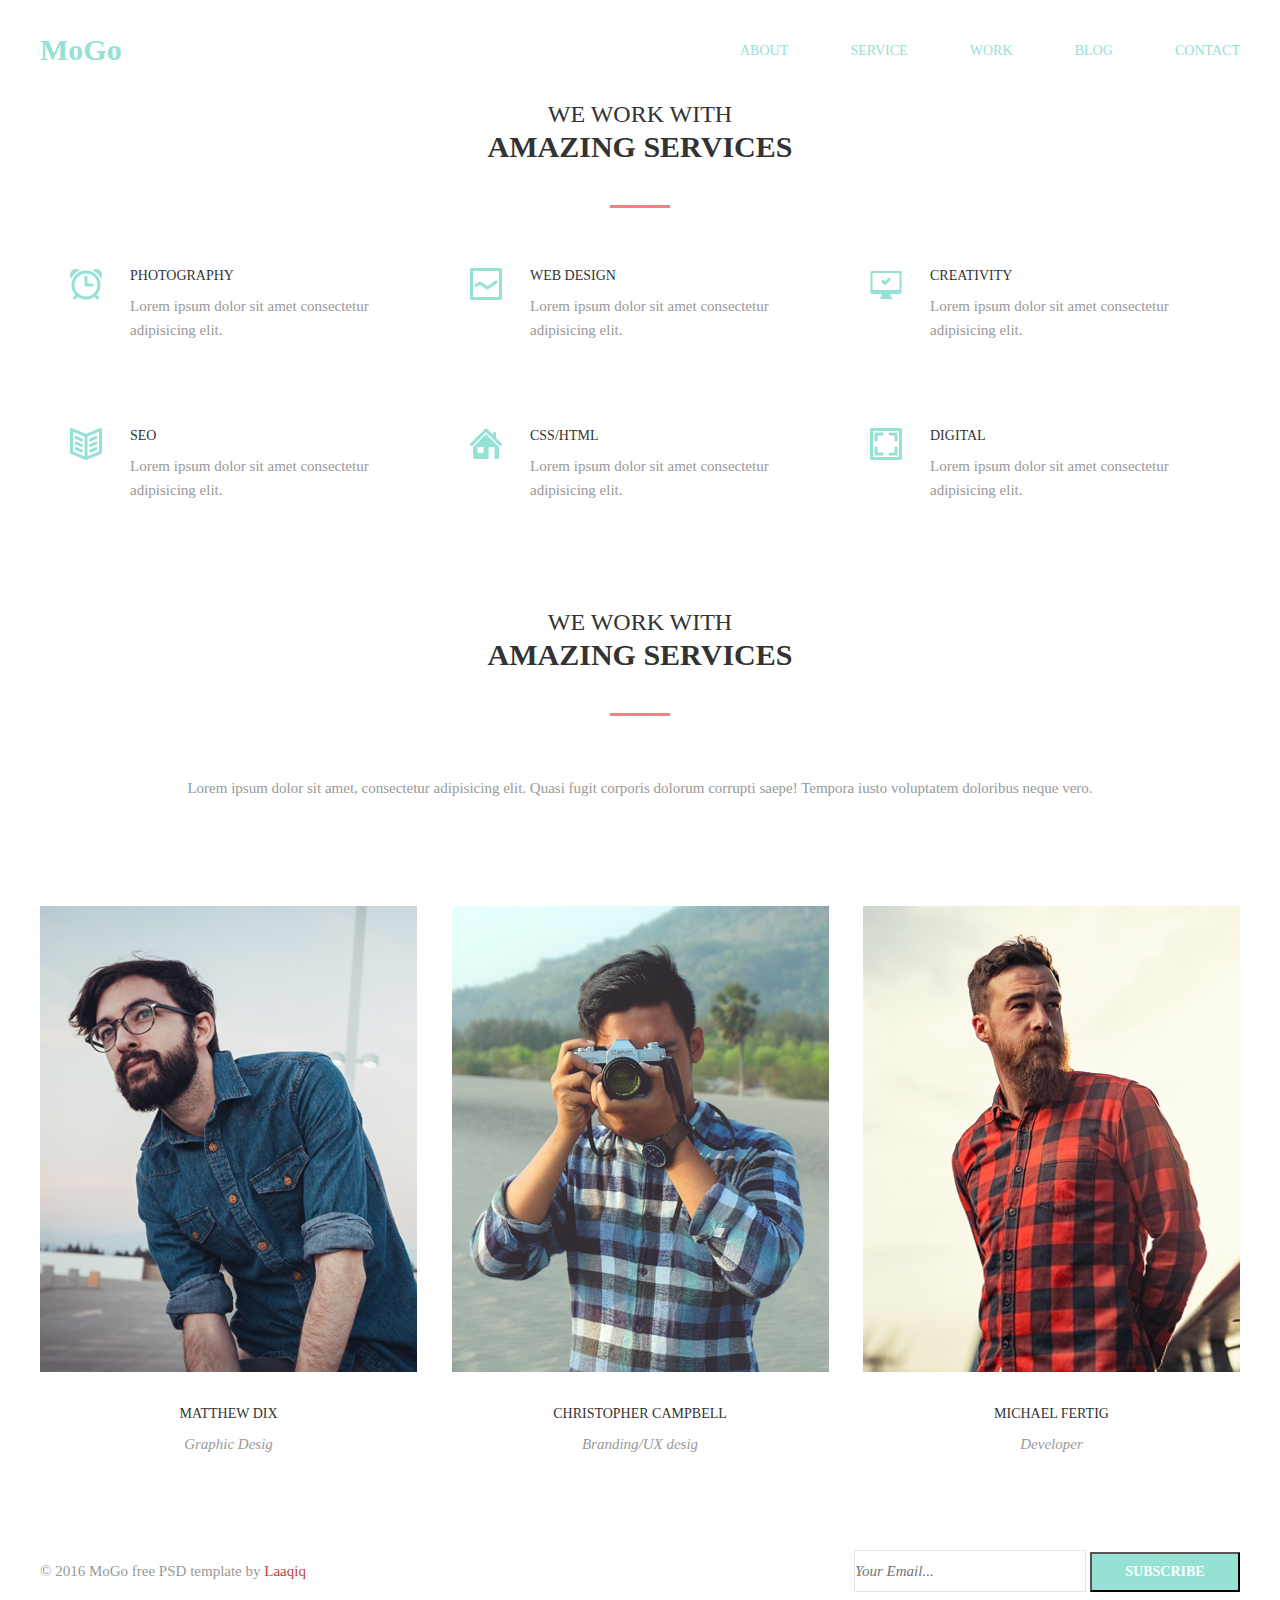
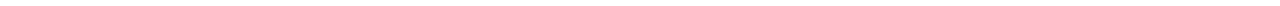
==== commit 24123cc4: "ggg" ====
--- a/index.html
+++ b/index.html
@@ -4,7 +4,8 @@
     <meta charset="UTF-8" />
     <meta name="viewport" content="width=device-width, initial-scale=1.0" />
     <title>Document</title>
-    <link rel="stylesheet" href="../css/style.css" />
+    <link rel="stylesheet" href="/module-n6/css/normalize.css" />
+    <link rel="stylesheet" href="/module-n6/css/style.css" />
   </head>
   <body>
     <header class="main-header">
--- a/module-n6/css/style.css
+++ b/module-n6/css/style.css
@@ -0,0 +1,410 @@
+body {
+    width: 1200px;
+    margin: 0 auto;
+}
+
+* {
+    margin: 0;
+    padding: 0;
+}
+
+.main-header-nav {
+    height: 100px;
+    display: flex;
+
+}
+
+.main-header-nav {
+    display: flex;
+    justify-content: space-between;
+}
+
+.main-header-nav-logo {
+    display: flex;
+    align-items: center;
+    text-decoration: none;
+    font-size: 30px;
+    color: #95e1d3;
+    font-family: "Montserrat";
+    font-weight: 700;
+}
+
+.main-header-nav-ul {
+    display: flex;
+    width: 500px;
+    justify-content: space-between;
+    align-items: center;
+}
+
+.main-header-nav-ul-li {
+    list-style-type: none;
+    position: relative;
+}
+
+.main-header-nav-ul-li-a:hover {
+    color: #f38181;
+}
+
+.main-header-nav-ul-li-a:hover:after {
+    display: block;
+    content: "";
+    position: absolute;
+    opacity: 1;
+    left: 0;
+    top: 25px;
+    width: 50px;
+    height: 3px;
+    background-color: #f38181;
+}
+
+.main-header-nav-ul-li-a {
+    text-transform: uppercase;
+    text-decoration: none;
+    font-size: 14px;
+    color: #95e1d3;
+    font-family: "Montserrat";
+    font-weight: 400;
+    text-align: center;
+}
+
+.services-h2 {
+    display: block;
+    margin: 0px auto;
+    font-size: 30px;
+    font-family: "Montserrat";
+    color: rgb(51, 51, 51);
+    font-weight: bold;
+    text-transform: uppercase;
+    line-height: 1.2;
+    text-align: center;
+
+
+}
+
+.services-h2::after {
+    display: block;
+    content: "";
+    margin: 40px auto 60px auto;
+    background-color: rgb(243, 129, 129);
+    width: 60px;
+    height: 3px;
+}
+
+.services-h2-span {
+    display: block;
+    font-size: 24px;
+    color: #333333;
+    font-family: "Kaushan Script";
+    font-weight: 400;
+    text-align: center;
+}
+
+.services {
+    display: flex;
+    height: 270px;
+    margin-bottom: 70px;
+
+}
+
+.services-ul {
+    display: flex;
+    justify-content: space-around;
+    flex-wrap: wrap;
+}
+
+.services-ul-li {
+    position: relative;
+    width: 300px;
+    height: 110px;
+    padding-left: 80px;
+    list-style-type: none;
+    margin-bottom: 0px;
+}
+
+.services-ul-li:nth-last-of-type(n+4) {
+    margin-bottom: 50px;
+}
+
+.services-ul-li-first:before {
+    display: block;
+    width: 32px;
+    height: 32px;
+    content: "";
+    position: absolute;
+    top: 0;
+    left: 20px;
+    background-image: url(../img/homework-06-1.png);
+
+}
+
+.services-ul-li-second:before {
+    background-image: url(../img/homework-06-2.png);
+    display: block;
+    width: 32px;
+    height: 32px;
+    content: "";
+    position: absolute;
+    top: 0;
+    left: 20px;
+}
+
+.services-ul-li-third:before {
+    background-image: url(../img/homework-06-3.png);
+    display: block;
+    width: 32px;
+    height: 32px;
+    content: "";
+    position: absolute;
+    top: 0;
+    left: 20px;
+}
+
+.services-ul-li-fourth:before {
+    background-image: url(../img/homework-06-4.png);
+    display: block;
+    width: 32px;
+    height: 32px;
+    content: "";
+    position: absolute;
+    top: 0;
+    left: 20px;
+}
+
+.services-ul-li-fifth::before {
+    background-image: url(../img/homework-06-5.png);
+    display: block;
+    width: 32px;
+    height: 32px;
+    content: "";
+    position: absolute;
+    top: 0;
+    left: 20px;
+}
+
+.services-ul-li-sixth::before {
+    background-image: url(/img/homework-06-6.png);
+    display: block;
+    width: 32px;
+    height: 32px;
+    content: "";
+    position: absolute;
+    top: 0;
+    left: 20px;
+}
+
+.services-ul-li-p {
+    font-size: 15px;
+    line-height: 24px;
+    color: #999999;
+    font-family: "Roboto";
+    font-weight: 400;
+}
+
+.services-ul-li-h3 {
+    margin-bottom: 10px;
+    font-size: 14px;
+    color: #333333;
+    font-family: "Montserrat";
+    font-weight: 400;
+    text-transform: uppercase;
+}
+
+.team-title-h2 {
+    display: block;
+    margin: 0px auto;
+    font-size: 30px;
+    font-family: "Montserrat";
+    color: rgb(51, 51, 51);
+    font-weight: bold;
+    text-transform: uppercase;
+    line-height: 1.2;
+    text-align: center;
+
+
+}
+
+.team-title-h2::after {
+    display: block;
+    content: "";
+    margin: 40px auto 60px auto;
+    background-color: rgb(243, 129, 129);
+    width: 60px;
+    height: 3px;
+}
+
+.team-title-h2-span {
+    display: block;
+    font-size: 24px;
+    color: #333333;
+    font-family: "Kaushan Script";
+    font-weight: 400;
+    text-align: center;
+}
+
+.team-title-inside-p {
+    display: block;
+    width: 950px;
+    margin: 0 auto;
+    text-align: center;
+    height: 130px;
+    font-size: 15px;
+    line-height: 24px;
+    color: #999999;
+    font-family: "Roboto";
+    font-weight: 400;
+}
+
+.footer {
+    display: flex;
+    height: 70px;
+    justify-content: space-between;
+    align-items: center;
+
+}
+
+.footer-p {
+    font-size: 15px;
+    line-height: 24px;
+    color: #999999;
+    font-family: "Roboto";
+    font-weight: 400;
+    text-align: center;
+}
+
+.footer-a {
+    font-size: 15px;
+    line-height: 24px;
+    color: #c73e3e;
+    font-family: "Roboto";
+    font-weight: 400;
+    text-align: center;
+    text-decoration: none;
+}
+
+.footer-button {
+    width: 150px;
+    height: 40px;
+    background-color: #95e1d3;
+    font-size: 14px;
+    color: #ffffff;
+    font-family: "Montserrat";
+    font-weight: 700;
+    text-align: center;
+    text-transform: uppercase;
+}
+
+.footer-input {
+    width: 230px;
+    height: 40px;
+    background-color: #ffffff;
+    border: 1px solid #e7e7e7;
+    font-size: 15px;
+    line-height: 24px;
+    color: #424141;
+    font-family: "Roboto";
+    font-weight: 300;
+    font-style: italic;
+}
+
+.overlay {
+    opacity: 0;
+}
+
+.overlay:hover {
+    display: inline-block;
+    width: 377px;
+    height: 466px;
+    content: "";
+    position: absolute;
+    top: -10px;
+    left: -10px;
+    background-image: linear-gradient(0deg, rgba(240, 226, 144, 0.9) 0%, rgba(233, 138, 137, .9) 100%);
+    opacity: 1;
+    box-shadow: 10.5px 10.5px 0px #95e1d3;
+
+}
+
+.overlay-ul {
+    display: flex;
+    justify-content: center;
+    position: absolute;
+    top: 50%;
+    left: 50%;
+    transform: translate(-50%, -50%);
+    list-style-type: none;
+}
+
+.overlay-ul-li:not(:last-child) {
+    margin-right: 1px;
+}
+
+.overlay:hover .overlay-ul-li:hover {
+    background: #00e9be;
+    width: 56px;
+    height: 56px;
+}
+
+.overlay-link {
+    display: block;
+    width: 56px;
+    height: 56px;
+    text-decoration: none;
+    background-color: rgb(252, 227, 138, 0.5);
+}
+
+.overlay-ul-li-a-facebook {
+    background-image: url(../img/facebook.png);
+}
+
+.overlay-ul-li-a-twitter {
+    background-image: url(../img/twitter.png);
+}
+
+.overlay-ul-li-a-pritier {
+    background-image: url(../img/pritier.png);
+}
+
+.overlay-ul-li-a-instagram {
+    background-image: url(../img/instagram.png);
+}
+
+.team-ul {
+    display: flex;
+    justify-content: space-between;
+
+}
+
+.team-ul-li {
+    width: 377px;
+    list-style-type: none;
+    position: relative;
+}
+
+.team-ul-li-div {
+    margin-bottom: 30px;
+}
+
+/* .team-img {
+    margin-bottom: 30px;
+} */
+
+.team-ul-li-h3 {
+    margin-bottom: 10px;
+    font-size: 14px;
+    color: #333333;
+    font-family: "Montserrat";
+    font-weight: 400;
+    text-align: center;
+    text-transform: uppercase;
+}
+
+.team-ul-li-p {
+    margin-bottom: 80px;
+    font-size: 15px;
+    line-height: 24px;
+    color: #999999;
+    font-family: "Roboto";
+    font-weight: 300;
+    font-style: italic;
+    text-align: center;
+}